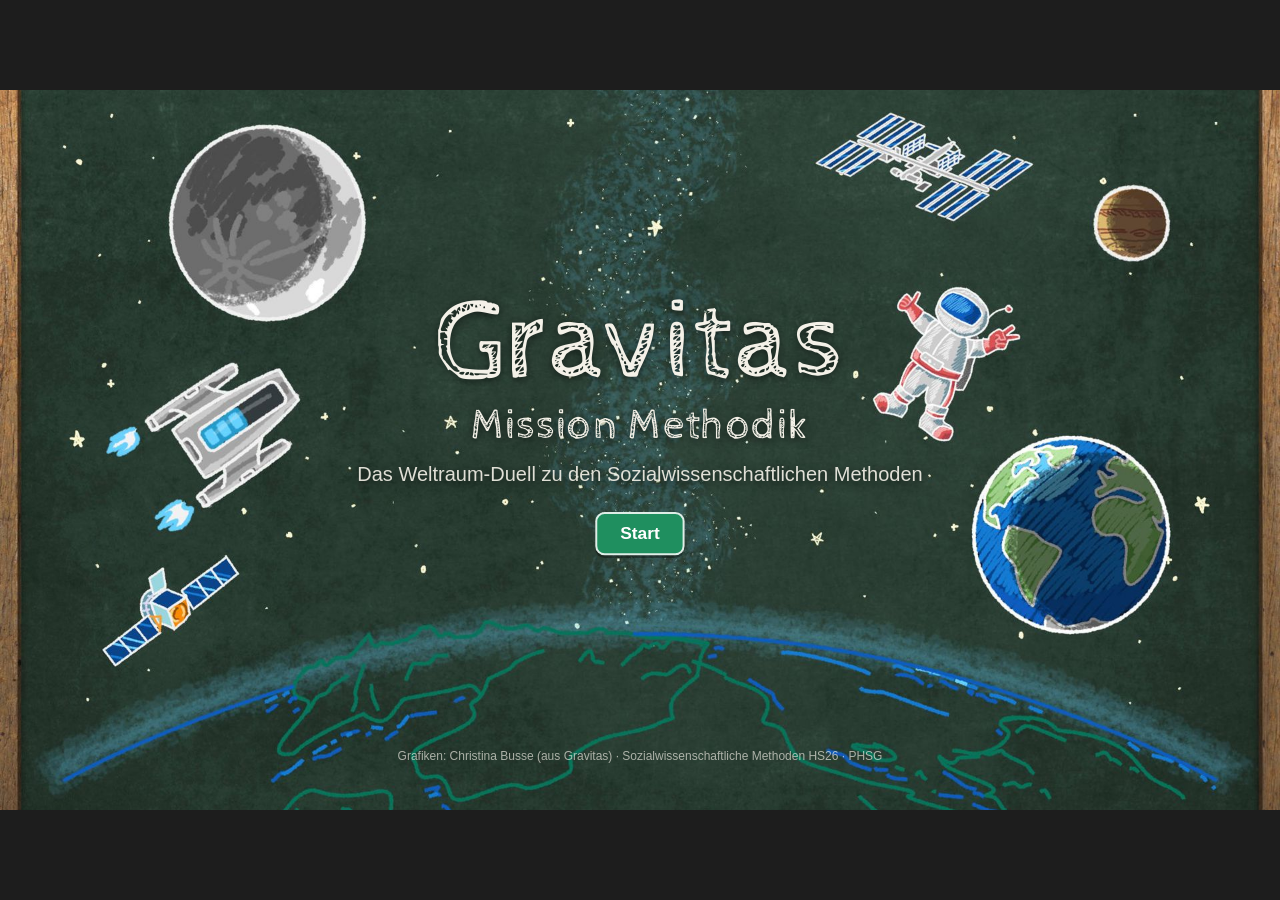
==== index.html @ cd743d02 "Add files via upload" ====
<!DOCTYPE html>
<html lang="de">
<head>
<meta charset="utf-8">
<meta name="viewport" content="width=device-width, initial-scale=1">
<title>Gravitas · Mission Methodik</title>
<link rel="icon" href="assets/kristall.png">
<link rel="stylesheet" href="css/host.css">
</head>
<body>
<div id="stage">

  <!-- ===== Titel ===== -->
  <section id="s-title" class="screen bg-title">
    <div class="title-box">
      <h1 class="chalk big">Gravitas</h1>
      <h2 class="chalk">Mission Methodik</h2>
      <p class="sub">Das Weltraum-Duell zu den Sozialwissenschaftlichen Methoden</p>
      <button class="btn green" id="btn-start">Start</button>
    </div>
    <div class="credits">Grafiken: Christina Busse (aus Gravitas) · Sozialwissenschaftliche Methoden HS26 · PHSG</div>
  </section>

  <!-- ===== Einstellungen ===== -->
  <section id="s-setup" class="screen bg-board hidden">
    <h2 class="chalk head">Missionsplanung</h2>
    <div class="setup-grid">
      <div class="panel">
        <h3>1 · Spielmodus</h3>
        <label class="radio"><input type="radio" name="mode" value="beamer" checked> <b>Beamer</b> – Crews zeigen Antwortkarten A–D, du klickst die Antworten ein (läuft offline)</label>
        <label class="radio" id="lbl-online"><input type="radio" name="mode" value="online"> <b>Online</b> – alle antworten auf dem Handy (QR-Code)</label>
        <div id="online-opts" class="sub-opts hidden">
          <label class="radio"><input type="radio" name="amode" value="person" checked> jede Person antwortet (Mehrheit der Crew zählt)</label>
          <label class="radio"><input type="radio" name="amode" value="crew"> ein Handy pro Crew</label>
          <label class="check"><input type="checkbox" id="opt-research"> Forschungsmodus: Einverständnis abfragen und Antworten pseudonym speichern</label>
        </div>
        <p class="hint" id="online-hint"></p>
        <h3>2 · Crews</h3>
        <div class="row"><span>Anzahl</span>
          <button class="btn mini" data-crews="-1">−</button><b id="crew-count">5</b><button class="btn mini" data-crews="1">+</button>
        </div>
        <div id="crew-names"></div>
      </div>
      <div class="panel">
        <h3>3 · Planeten (Sitzungen)</h3>
        <div id="planet-list"></div>
        <label class="check"><input type="checkbox" id="opt-finale" checked> Finale (alles oder nichts)</label>
        <label class="check"><input type="checkbox" id="opt-events" checked> Ereignisse (Sonnensturm, Schwerelosigkeit)</label>
        <label class="check"><input type="checkbox" id="opt-shuffle" checked> Antwortreihenfolge mischen</label>
        <p class="hint" id="round-info"></p>
        <button class="btn green wide" id="btn-go">Weiter zum Briefing ▶</button>
        <button class="btn small ghost btn-help" style="margin-top:14px">? Bedienung für die Spielleitung</button>
      </div>
    </div>
  </section>

  <!-- ===== Lobby (online) ===== -->
  <section id="s-lobby" class="screen bg-board hidden">
    <h2 class="chalk head">Einsteigen!</h2>
    <div class="lobby-grid">
      <div class="panel qr-panel">
        <div id="qr"></div>
        <p class="join-url" id="join-url"></p>
        <p class="room">Raumcode <b id="room-code">····</b></p>
      </div>
      <div class="panel">
        <h3>Crews an Bord</h3>
        <div id="lobby-crews"></div>
        <button class="btn green wide" id="btn-lobby-go">Alle an Bord – Briefing starten ▶</button>
      </div>
    </div>
  </section>

  <!-- ===== Briefing ===== -->
  <section id="s-brief" class="screen bg-board hidden">
    <h2 class="chalk head">Briefing</h2>
    <div class="brief-card" id="brief-card"></div>
    <div class="brief-nav">
      <button class="btn ghost" id="brief-prev">◀ Zurück</button>
      <div id="brief-dots"></div>
      <button class="btn green" id="brief-next">Weiter ▶</button>
    </div>
    <button class="btn small ghost brief-skip" id="brief-skip">Überspringen</button>
  </section>

  <!-- ===== Sternenkarte ===== -->
  <section id="s-map" class="screen bg-title-dark hidden">
    <h2 class="chalk head">Sternenkarte</h2>
    <div class="map-leader" id="map-leader"></div>
    <div id="map-planets"></div>
    <div class="map-score" id="map-score"></div>
    <div class="controls">
      <button class="btn small ghost btn-brief" title="Briefing zeigen">📖</button>
      <button class="btn small ghost btn-help" title="Bedienung">?</button>
      <button class="btn small ghost" id="btn-endnow">Spiel beenden</button>
      <button class="btn green" id="btn-finale">🏁 Finale: Landung</button>
    </div>
  </section>

  <!-- ===== Spiel ===== -->
  <section id="s-game" class="screen bg-board hidden">
    <div class="topbar">
      <div class="tb-left"><img id="tb-planet" src="" alt=""><div><div class="tb-termin" id="tb-termin"></div><div class="tb-title" id="tb-title"></div></div></div>
      <div class="tb-mid"><div id="tb-type" class="type-badge"></div><div id="journey"></div></div>
      <div class="tb-right"><div id="tb-round"></div><div class="timer" id="timer"><img src="assets/stoppuhr.png" alt=""><span id="timer-s">30</span></div></div>
    </div>

    <div class="qarea">
      <div class="qpanel">
        <div class="duel-banner hidden" id="duel-banner"></div>
        <div class="qtext" id="qtext"></div>
        <div class="qbody">
          <div class="visual hidden" id="visual"></div>
          <div class="opts" id="opts"></div>
        </div>
      </div>
      <div class="side">
        <div class="postit hidden" id="postit"><div class="postit-h" id="postit-h"></div><div class="postit-t" id="postit-t"></div></div>
        <div class="side-info" id="side-info"></div>
      </div>
    </div>

    <div class="track" id="track"></div>

    <div class="controls">
      <button class="btn small ghost btn-help" title="Bedienung">?</button>
      <button class="btn small ghost" id="btn-sound" title="Ton an/aus">🔊</button>
      <button class="btn small ghost" id="btn-plus10" title="+10 Sekunden">+10 s</button>
      <button class="btn small ghost" id="btn-pause" title="Timer anhalten">⏸</button>
      <button class="btn green" id="btn-next">Weiter ▶</button>
    </div>
  </section>

  <!-- ===== Overlays ===== -->
  <div id="overlay" class="overlay hidden"><div class="ov-card" id="ov-card"></div></div>

  <!-- ===== Ende ===== -->
  <section id="s-end" class="screen bg-title hidden">
    <h2 class="chalk head">Mission erfüllt!</h2>
    <div id="podium"></div>
    <div class="end-btns">
      <button class="btn" id="btn-csv">Daten herunterladen (CSV)</button>
      <button class="btn green" id="btn-again">Neue Mission</button>
    </div>
    <canvas id="confetti"></canvas>
  </section>
</div>

<script src="js/common.js"></script>
<script src="js/fragen.js"></script>
<script src="js/firebase-config.js"></script>
<script src="js/net.js"></script>
<script src="js/qrcode.js"></script>
<script src="js/host.js"></script>
</body>
</html>
---- css/host.css ----
@font-face { font-family: "Sketch"; src: url("../assets/CabinSketch-Regular.ttf"); }
* { box-sizing: border-box; }
html, body { margin: 0; height: 100%; background: #1d1d1d; overflow: hidden; font-family: "Segoe UI", "Helvetica Neue", Arial, sans-serif; color: #f4f1e8; }
#stage { position: absolute; width: 1920px; height: 1080px; left: 50%; top: 50%; transform-origin: center center; overflow: hidden; }
.screen { position: absolute; inset: 0; background-size: cover; background-position: center; }
.bg-board { background-image: url("../assets/bg_blau.jpg"); }
.bg-title { background-image: url("../assets/bg_title.jpg"); }
.hidden { display: none !important; }
.chalk { font-family: "Sketch", "Segoe UI", sans-serif; font-weight: 400; letter-spacing: 1px; }
h1.big { font-size: 170px; margin: 0; line-height: 1; }
h2.chalk { font-size: 64px; margin: 0; }
h2.head { position: absolute; top: 60px; width: 100%; text-align: center; }
.sub { font-size: 30px; opacity: .9; margin: 18px 0 40px; }

.title-box { position: absolute; left: 50%; top: 46%; transform: translate(-50%, -50%); text-align: center; text-shadow: 0 3px 12px rgba(0,0,0,.6); }
.credits { position: absolute; bottom: 70px; width: 100%; text-align: center; font-size: 18px; opacity: .65; }

.btn { font: 600 26px "Segoe UI", Arial, sans-serif; color: #fff; background: #4a5a66; border: 3px solid rgba(255,255,255,.85); border-radius: 14px; padding: 14px 34px; cursor: pointer; box-shadow: 0 4px 0 rgba(0,0,0,.35); transition: transform .08s; }
.btn:hover { filter: brightness(1.1); }
.btn:active { transform: translateY(2px); box-shadow: 0 2px 0 rgba(0,0,0,.35); }
.btn.green { background: #1f8f5f; }
.btn.red { background: #c0392b; }
.btn.wide { width: 100%; margin-top: 24px; }
.btn.mini { padding: 2px 16px; font-size: 24px; }
.btn.small { padding: 8px 18px; font-size: 22px; }
.btn.ghost { background: rgba(0,0,0,.25); }

/* Setup */
.setup-grid, .lobby-grid { position: absolute; top: 170px; left: 110px; right: 110px; bottom: 90px; display: grid; grid-template-columns: 1fr 1fr; gap: 40px; }
.panel { background: rgba(0,0,0,.28); border: 2px solid rgba(255,255,255,.55); border-radius: 18px; padding: 26px 34px; overflow: auto; }
.panel h3 { font-family: "Sketch", sans-serif; font-weight: 400; font-size: 36px; margin: 6px 0 12px; }
.radio, .check { display: block; font-size: 23px; margin: 10px 0; cursor: pointer; line-height: 1.3; }
.radio input, .check input { transform: scale(1.5); margin-right: 12px; }
.sub-opts { margin-left: 40px; padding-left: 14px; border-left: 3px solid rgba(255,255,255,.35); }
.hint { font-size: 20px; opacity: .8; margin: 8px 0; }
.row { display: flex; align-items: center; gap: 18px; font-size: 24px; margin: 6px 0 14px; }
#crew-names { display: grid; grid-template-columns: 1fr 1fr; gap: 10px 16px; }
#crew-names input { width: 100%; font-size: 22px; padding: 8px 12px; border-radius: 10px; border: 2px solid rgba(255,255,255,.6); background: rgba(255,255,255,.12); color: #fff; }
.planet-row { display: flex; align-items: center; gap: 14px; font-size: 23px; margin: 8px 0; cursor: pointer; }
.planet-row img { width: 46px; height: 46px; object-fit: contain; }
.planet-row input { transform: scale(1.5); }
.tag { font-size: 15px; background: #b8860b; color: #fff; border-radius: 6px; padding: 1px 8px; }

/* Lobby */
.qr-panel { text-align: center; }
#qr { background: #fff; display: inline-block; padding: 18px; border-radius: 14px; margin-top: 10px; }
#qr img, #qr canvas { width: 420px; height: 420px; image-rendering: pixelated; }
.join-url { font-size: 22px; word-break: break-all; opacity: .9; }
.room { font-size: 36px; margin: 6px; }
.room b { font-size: 70px; letter-spacing: 10px; font-family: "Sketch", sans-serif; }
.lobby-crew { display: flex; justify-content: space-between; font-size: 26px; padding: 10px 14px; margin: 8px 0; border-radius: 10px; background: rgba(255,255,255,.08); }

/* Game: Kopfzeile */
.topbar { position: absolute; top: 46px; left: 70px; right: 70px; height: 92px; display: flex; align-items: center; justify-content: space-between; }
.tb-left { display: flex; align-items: center; gap: 16px; width: 560px; }
.tb-left img { width: 80px; height: 80px; object-fit: contain; }
.tb-termin { font-size: 20px; opacity: .8; }
.tb-title { font-family: "Sketch", sans-serif; font-size: 34px; }
.tb-mid { display: flex; flex-direction: column; align-items: center; gap: 6px; }
.type-badge { font-size: 28px; font-weight: 700; background: rgba(0,0,0,.35); border: 2px solid rgba(255,255,255,.6); border-radius: 30px; padding: 4px 26px; }
#journey { display: flex; gap: 10px; }
#journey img { width: 30px; height: 30px; object-fit: contain; opacity: .35; filter: grayscale(.7); }
#journey img.done { opacity: .8; filter: none; }
#journey img.now { opacity: 1; filter: drop-shadow(0 0 8px #fff); transform: scale(1.3); }
.tb-right { display: flex; align-items: center; gap: 24px; font-size: 24px; width: 560px; justify-content: flex-end; }
.timer { position: relative; width: 92px; height: 100px; }
.timer img { width: 92px; }
.timer span { position: absolute; left: 0; right: 0; top: 34px; text-align: center; font: 700 30px "Segoe UI", sans-serif; color: #fff; text-shadow: 0 0 6px #000; }
.timer.low span { color: #ff6b6b; }

/* Fragebereich */
.qarea { position: absolute; top: 150px; left: 70px; right: 70px; height: 520px; display: flex; gap: 26px; }
.qpanel { flex: 1; display: flex; flex-direction: column; }
.qtext { font-size: 38px; line-height: 1.28; font-weight: 600; margin: 6px 0 18px; text-shadow: 0 2px 6px rgba(0,0,0,.5); }
.qbody { flex: 1; display: flex; gap: 22px; min-height: 0; }
.visual { width: 470px; flex: none; background: rgba(255,255,255,.95); border-radius: 14px; padding: 8px; }
.visual svg { width: 100%; height: 100%; }
.opts { flex: 1; display: grid; grid-template-columns: 1fr 1fr; grid-auto-rows: 1fr; gap: 16px; }
.opts.one-col { grid-template-columns: 1fr; }
.opt { display: flex; align-items: center; gap: 16px; background: rgba(0,0,0,.32); border: 3px solid rgba(255,255,255,.6); border-radius: 16px; padding: 10px 18px; font-size: 27px; line-height: 1.22; transition: all .35s; }
.opt .L { flex: none; width: 58px; height: 58px; border-radius: 50%; display: flex; align-items: center; justify-content: center; font: 800 32px "Segoe UI", sans-serif; color: #fff; border: 3px solid #fff; }
.opt.right { background: rgba(31,143,95,.85); border-color: #b9ffda; transform: scale(1.02); }
.opt.wrong { opacity: .35; }
.opt .who { margin-left: auto; display: flex; gap: 6px; }
.opt .who i { width: 22px; height: 22px; border-radius: 50%; display: inline-block; border: 2px solid #fff; }
.duel-banner { font-size: 30px; font-weight: 700; color: #ffd43b; margin-bottom: 4px; }

.side { width: 520px; flex: none; position: relative; }
.postit { position: absolute; inset: -10px -14px 0 -10px; background: url("../assets/postit.png") center/100% 100% no-repeat; color: #333; padding: 46px 52px 60px 46px; transform: rotate(1.5deg); animation: drop .5s ease-out; }
.postit-h { font-family: "Sketch", sans-serif; font-size: 34px; margin-bottom: 10px; color: #1b4332; }
.postit-t { font-size: 25px; line-height: 1.32; }
.postit-t .ref { display: block; margin-top: 12px; font-size: 19px; color: #666; }
@keyframes drop { from { transform: translateY(-40px) rotate(-4deg); opacity: 0; } to { transform: rotate(1.5deg); opacity: 1; } }
.side-info { font-size: 24px; line-height: 1.4; background: rgba(0,0,0,.25); border: 2px dashed rgba(255,255,255,.5); border-radius: 16px; padding: 18px 22px; }
.side-info b { color: #ffd43b; }

/* Rennstrecke */
.track { position: absolute; left: 70px; right: 70px; top: 688px; bottom: 112px; display: flex; flex-direction: column; gap: 6px; }
.lane { flex: 1; position: relative; display: flex; align-items: center; background: rgba(0,0,0,.2); border-radius: 12px; min-height: 0; }
.lane.duel { background: rgba(255,212,59,.18); box-shadow: inset 0 0 0 2px #ffd43b; }
.lane.dim { opacity: .5; }
.lane-label { width: 270px; flex: none; padding: 0 14px; display: flex; align-items: center; gap: 10px; }
.lane-flag { width: 14px; align-self: stretch; border-radius: 6px; margin: 6px 0; }
.lane-name { font-size: 24px; font-weight: 700; white-space: nowrap; overflow: hidden; text-overflow: ellipsis; max-width: 170px; }
.lane-fuel { margin-left: auto; display: flex; align-items: center; gap: 4px; font: 800 28px "Segoe UI", sans-serif; }
.lane-fuel img { height: 30px; }
.lane-road { position: relative; flex: 1; height: 100%; border-left: 2px dashed rgba(255,255,255,.35); margin-right: 360px; }
.shuttle { position: absolute; top: 50%; height: 88%; max-height: 70px; transform: translate(-10%, -50%); transition: left 1.2s cubic-bezier(.3,1.4,.5,1); left: 0; }
.shuttle img { height: 100%; animation: bob 2.2s ease-in-out infinite; }
@keyframes bob { 50% { transform: translateY(-4px) rotate(-2deg); } }
.delta { position: absolute; top: 50%; transform: translateY(-50%); font: 800 34px "Segoe UI", sans-serif; text-shadow: 0 0 8px #000; animation: rise 1.8s forwards; white-space: nowrap; }
.delta.plus { color: #8ce99a; } .delta.minus { color: #ff8787; }
@keyframes rise { 0% { opacity: 0; } 15% { opacity: 1; } 80% { opacity: 1; transform: translateY(-90%); } 100% { opacity: 0; transform: translateY(-120%); } }
.asteroid { position: absolute; top: 50%; left: 110%; height: 70px; transform: translateY(-50%) rotate(0deg); transition: left .6s ease-in, transform .6s; z-index: 5; }
.boom { position: absolute; top: 50%; height: 90px; transform: translate(-30%, -50%) scale(.3); animation: boom .9s forwards; }
@keyframes boom { 50% { transform: translate(-30%, -50%) scale(1.2); opacity: 1; } 100% { transform: translate(-30%, -50%) scale(1.5); opacity: 0; } }
.lane-input { position: absolute; right: 10px; top: 50%; transform: translateY(-50%); display: flex; gap: 6px; align-items: center; }
.ib { width: 50px; height: 44px; border-radius: 10px; border: 2px solid rgba(255,255,255,.7); color: #fff; font: 800 22px "Segoe UI", sans-serif; cursor: pointer; opacity: .55; }
.ib.sel { opacity: 1; outline: 4px solid #fff; transform: scale(1.08); }
.ib.bet { background: #6c5ce7; width: 44px; }
.jk { width: 44px; height: 44px; border-radius: 50%; border: 2px solid rgba(255,255,255,.7); background: rgba(0,0,0,.35); font-size: 22px; cursor: pointer; }
.jk.used { opacity: .2; cursor: default; }
.jk.active { background: #f08c00; box-shadow: 0 0 12px #ffd43b; }
.lane-status { position: absolute; right: 12px; top: 50%; transform: translateY(-50%); font-size: 22px; display: flex; gap: 10px; align-items: center; }
.pill { background: rgba(0,0,0,.4); border-radius: 20px; padding: 4px 14px; }
.pill.ok { background: #1f8f5f; }
.pill.bad { background: #a33; }

.controls { position: absolute; right: 70px; bottom: 34px; display: flex; gap: 14px; align-items: center; }

/* Overlay */
.overlay { position: absolute; inset: 0; background: rgba(0,0,0,.55); display: flex; align-items: center; justify-content: center; z-index: 50; }
.ov-card { min-width: 900px; max-width: 1300px; background: url("../assets/bg.jpg") center/cover; border: 10px solid #8b5a2b; border-radius: 22px; padding: 50px 70px; text-align: center; box-shadow: 0 20px 60px rgba(0,0,0,.6); animation: pop .45s cubic-bezier(.3,1.5,.5,1); }
.ov-card img { max-height: 220px; margin-bottom: 10px; }
.ov-card h2 { font-family: "Sketch", sans-serif; font-weight: 400; font-size: 76px; margin: 0 0 10px; }
.ov-card p { font-size: 32px; line-height: 1.35; margin: 10px 0 30px; }
.ov-card .small { font-size: 24px; opacity: .85; }
@keyframes pop { from { transform: scale(.6); opacity: 0; } }
.countdown { font-family: "Sketch", sans-serif; font-size: 300px; line-height: 1; }

/* Ende */
#podium { position: absolute; top: 190px; left: 200px; right: 200px; bottom: 200px; display: flex; align-items: flex-end; justify-content: center; gap: 30px; }
.pod { width: 240px; text-align: center; }
.pod .bar { background: rgba(0,0,0,.35); border: 3px solid rgba(255,255,255,.7); border-radius: 14px 14px 0 0; display: flex; flex-direction: column; justify-content: flex-start; padding-top: 14px; font: 800 44px "Segoe UI", sans-serif; }
.pod .rank { font-family: "Sketch", sans-serif; font-size: 60px; }
.pod .nm { font-size: 28px; font-weight: 700; margin: 8px 0; }
.pod img { height: 80px; }
.end-btns { position: absolute; bottom: 90px; width: 100%; display: flex; justify-content: center; gap: 30px; }
#confetti { position: absolute; inset: 0; pointer-events: none; }

/* Briefing */
.bg-title-dark { background-image: linear-gradient(rgba(10,30,30,.35), rgba(10,30,30,.35)), url("../assets/bg.jpg"); background-size: cover; }
.brief-card { position: absolute; left: 50%; top: 150px; transform: translateX(-50%); width: 1260px; height: 690px; background: rgba(0,0,0,.3); border: 3px solid rgba(255,255,255,.6); border-radius: 26px; padding: 40px 80px; text-align: center; animation: pop .35s ease-out; }
.brief-card img { height: 170px; max-width: 420px; object-fit: contain; filter: drop-shadow(0 6px 12px rgba(0,0,0,.4)); }
.brief-card h2 { font-family: "Sketch", sans-serif; font-weight: 400; font-size: 70px; margin: 14px 0 18px; }
.brief-t { font-size: 34px; line-height: 1.45; }
.brief-grid { display: grid; grid-template-columns: 1fr 1fr; gap: 14px 26px; text-align: left; font-size: 25px; line-height: 1.35; }
.brief-grid div { background: rgba(255,255,255,.08); border-radius: 14px; padding: 14px 20px; }
.brief-nav { position: absolute; bottom: 90px; left: 50%; transform: translateX(-50%); width: 1260px; display: flex; justify-content: space-between; align-items: center; }
#brief-dots { display: flex; gap: 14px; }
#brief-dots i { width: 18px; height: 18px; border-radius: 50%; background: rgba(255,255,255,.3); }
#brief-dots i.on { background: #ffd43b; transform: scale(1.3); }
.brief-skip { position: absolute; top: 70px; right: 90px; }
/* Sternenkarte */
.map-leader { position: absolute; top: 150px; width: 100%; text-align: center; font-size: 34px; text-shadow: 0 2px 8px #000; }
#map-planets { position: absolute; inset: 0; }
.map-path { position: absolute; inset: 0; width: 1920px; height: 1080px; pointer-events: none; }
.map-path line { stroke: rgba(255,255,255,.55); stroke-width: 5; stroke-dasharray: 4 18; stroke-linecap: round; }
.map-planet { position: absolute; transform: translate(-50%, -50%); width: 280px; background: none; border: none; color: #fff; cursor: pointer; display: flex; flex-direction: column; align-items: center; gap: 2px; text-shadow: 0 2px 6px #000; transition: transform .2s; }
.map-planet img { width: 150px; height: 150px; object-fit: contain; filter: drop-shadow(0 0 18px rgba(255,255,255,.45)); animation: float 4s ease-in-out infinite; }
.map-planet:hover { transform: translate(-50%, -50%) scale(1.08); }
.map-planet .mp-t { font-family: "Sketch", sans-serif; font-size: 32px; }
.map-planet .mp-s { font-size: 20px; opacity: .9; }
.map-planet .mp-b { font-size: 18px; background: rgba(0,0,0,.45); border: 2px solid rgba(255,255,255,.6); border-radius: 14px; padding: 2px 12px; margin-top: 4px; }
.map-planet.done { cursor: default; opacity: .45; }
.map-planet.done img { animation: none; filter: grayscale(.8); }
.map-planet.done .mp-b { background: #1f8f5f; }
@keyframes float { 50% { transform: translateY(-10px); } }
.map-score { position: absolute; left: 70px; bottom: 40px; display: flex; gap: 12px; flex-wrap: wrap; max-width: 1000px; }
.chip { display: flex; align-items: center; gap: 8px; font-size: 22px; background: rgba(0,0,0,.4); border: 3px solid; border-radius: 22px; padding: 4px 14px; }
.chip img { height: 24px; }
.pulse { animation: pulse 1.2s ease-in-out infinite; }
@keyframes pulse { 50% { box-shadow: 0 0 0 10px rgba(31,143,95,.35); } }
/* Hilfe */
table.help { width: 100%; border-collapse: collapse; text-align: left; font-size: 24px; margin: 10px 0 26px; }
table.help td { padding: 10px 12px; border-bottom: 1px solid rgba(255,255,255,.25); vertical-align: top; }
table.help td:first-child { white-space: nowrap; width: 38%; }
.kb { display: inline-block; min-width: 34px; text-align: center; border-radius: 8px; border: 2px solid #fff; font-weight: 800; margin-right: 4px; padding: 0 6px; }
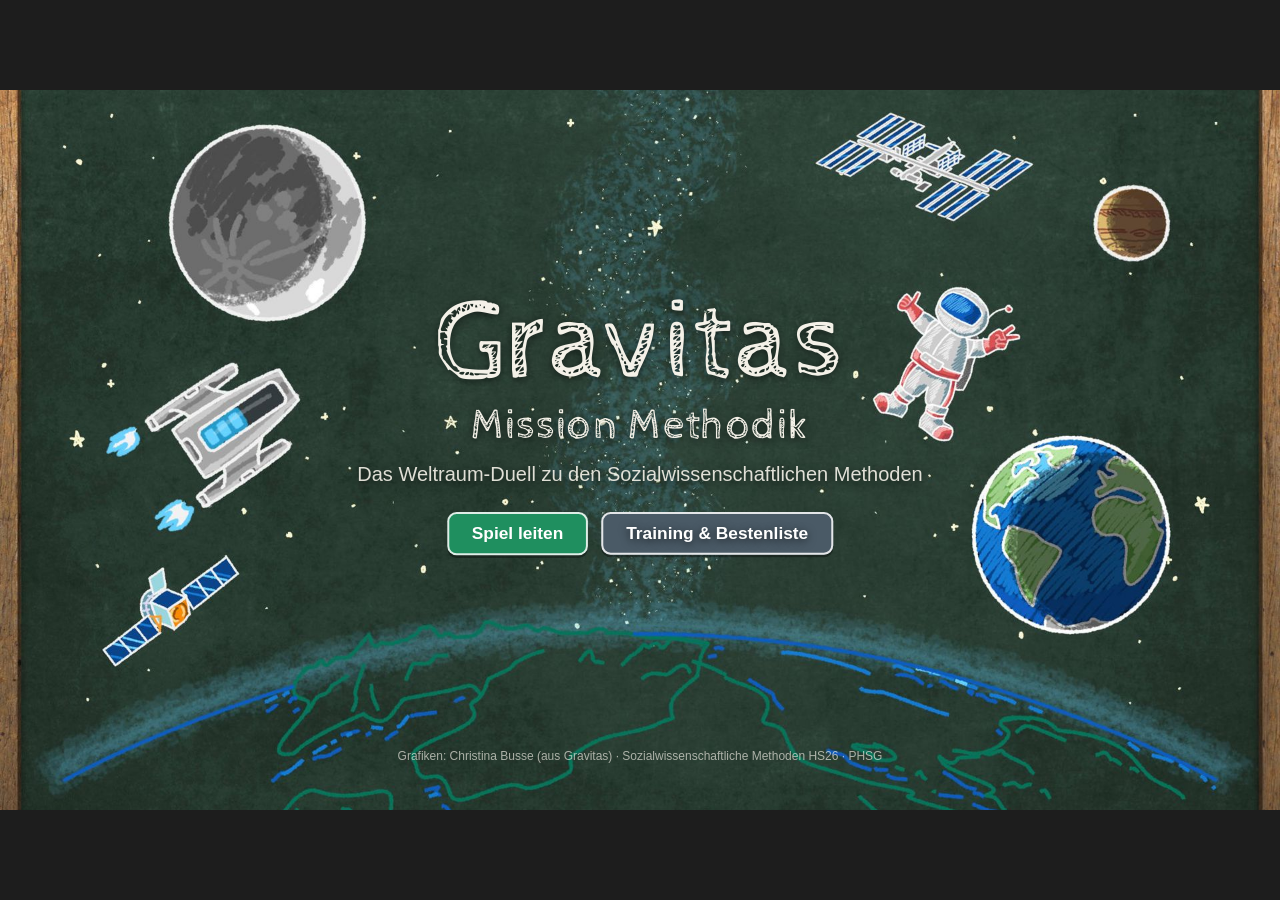
==== commit d0b505f9: "Add files via upload" ====
--- a/index.html
+++ b/index.html
@@ -16,7 +16,8 @@
       <h1 class="chalk big">Gravitas</h1>
       <h2 class="chalk">Mission Methodik</h2>
       <p class="sub">Das Weltraum-Duell zu den Sozialwissenschaftlichen Methoden</p>
-      <button class="btn green" id="btn-start">Start</button>
+      <button class="btn green" id="btn-start">Spiel leiten</button>
+      <a class="btn" href="training.html" style="text-decoration:none;margin-left:16px">Training & Bestenliste</a>
     </div>
     <div class="credits">Grafiken: Christina Busse (aus Gravitas) · Sozialwissenschaftliche Methoden HS26 · PHSG</div>
   </section>
@@ -32,6 +33,7 @@
         <div id="online-opts" class="sub-opts hidden">
           <label class="radio"><input type="radio" name="amode" value="person" checked> jede Person antwortet (Mehrheit der Crew zählt)</label>
           <label class="radio"><input type="radio" name="amode" value="crew"> ein Handy pro Crew</label>
+          <label class="check"><input type="checkbox" id="opt-auto"> Autopilot: Das Spiel läuft ohne Spielleitung weiter (für Lerngruppen)</label>
           <label class="check"><input type="checkbox" id="opt-research"> Forschungsmodus: Einverständnis abfragen und Antworten pseudonym speichern</label>
         </div>
         <p class="hint" id="online-hint"></p>
@@ -97,38 +99,33 @@
     </div>
   </section>
 
-  <!-- ===== Spiel ===== -->
+  <!-- ===== Spiel: Frage ===== -->
   <section id="s-game" class="screen bg-board hidden">
-    <div class="topbar">
-      <div class="tb-left"><img id="tb-planet" src="" alt=""><div><div class="tb-termin" id="tb-termin"></div><div class="tb-title" id="tb-title"></div></div></div>
-      <div class="tb-mid"><div id="tb-type" class="type-badge"></div><div id="journey"></div></div>
-      <div class="tb-right"><div id="tb-round"></div><div class="timer" id="timer"><img src="assets/stoppuhr.png" alt=""><span id="timer-s">30</span></div></div>
-    </div>
-
-    <div class="qarea">
-      <div class="qpanel">
-        <div class="duel-banner hidden" id="duel-banner"></div>
-        <div class="qtext" id="qtext"></div>
-        <div class="qbody">
-          <div class="visual hidden" id="visual"></div>
-          <div class="opts" id="opts"></div>
-        </div>
-      </div>
-      <div class="side">
-        <div class="postit hidden" id="postit"><div class="postit-h" id="postit-h"></div><div class="postit-t" id="postit-t"></div></div>
-        <div class="side-info" id="side-info"></div>
+    <div class="g-top">
+      <div class="g-where"><img id="tb-planet" src="" alt=""><span id="tb-title"></span></div>
+      <div class="g-type" id="tb-type"></div>
+      <div class="g-right">
+        <span class="g-tools"><button class="tool btn-help" title="Bedienung">?</button><button class="tool" id="btn-sound" title="Ton">🔊</button><button class="tool" id="btn-plus10" title="+10 Sekunden">+10</button><button class="tool" id="btn-pause" title="Pause">⏸</button></span>
+        <span id="tb-round"></span>
+        <div class="timer" id="timer"><img src="assets/stoppuhr.png" alt=""><span id="timer-s">30</span></div>
       </div>
     </div>
+    <div class="g-q" id="qtext"></div>
+    <div class="g-body" id="g-body">
+      <div class="visual hidden" id="visual"></div>
+      <div class="opts" id="opts"></div>
+      <div class="bet-info hidden" id="bet-info"></div>
+      <div class="postit hidden" id="postit"><div class="postit-h" id="postit-h"></div><div class="postit-t" id="postit-t"></div></div>
+    </div>
+    <div class="crewbar" id="crewbar"></div>
+    <div class="controls"><button class="btn green" id="btn-next">Weiter ▶</button></div>
+  </section>
 
+  <!-- ===== Rennstand ===== -->
+  <section id="s-race" class="screen bg-board hidden">
+    <h2 class="chalk head">Rennstand</h2>
     <div class="track" id="track"></div>
-
-    <div class="controls">
-      <button class="btn small ghost btn-help" title="Bedienung">?</button>
-      <button class="btn small ghost" id="btn-sound" title="Ton an/aus">🔊</button>
-      <button class="btn small ghost" id="btn-plus10" title="+10 Sekunden">+10 s</button>
-      <button class="btn small ghost" id="btn-pause" title="Timer anhalten">⏸</button>
-      <button class="btn green" id="btn-next">Weiter ▶</button>
-    </div>
+    <div class="controls"><button class="btn green" id="btn-race-next">Nächste Runde ▶</button></div>
   </section>
 
   <!-- ===== Overlays ===== -->
--- a/css/host.css
+++ b/css/host.css
@@ -186,3 +186,70 @@
 table.help td { padding: 10px 12px; border-bottom: 1px solid rgba(255,255,255,.25); vertical-align: top; }
 table.help td:first-child { white-space: nowrap; width: 38%; }
 .kb { display: inline-block; min-width: 34px; text-align: center; border-radius: 8px; border: 2px solid #fff; font-weight: 800; margin-right: 4px; padding: 0 6px; }
+
+/* ===== Neues, ruhigeres Spiel-Layout ===== */
+.g-top { position: absolute; top: 50px; left: 80px; right: 80px; height: 80px; display: flex; align-items: center; justify-content: space-between; }
+.g-where { display: flex; align-items: center; gap: 14px; font-size: 28px; opacity: .9; width: 520px; }
+.g-where img { width: 62px; height: 62px; object-fit: contain; }
+.g-type { font-size: 30px; font-weight: 700; background: rgba(0,0,0,.35); border: 2px solid rgba(255,255,255,.6); border-radius: 30px; padding: 6px 28px; }
+.g-type b { color: #ffd43b; }
+.g-right { width: 520px; display: flex; align-items: center; justify-content: flex-end; gap: 18px; font-size: 24px; }
+.g-tools { display: flex; gap: 6px; opacity: .55; }
+.g-tools:hover { opacity: 1; }
+.tool { width: 46px; height: 40px; border-radius: 10px; border: 2px solid rgba(255,255,255,.6); background: rgba(0,0,0,.3); color: #fff; font: 700 18px "Segoe UI", sans-serif; cursor: pointer; }
+.g-q { position: absolute; top: 160px; left: 100px; right: 100px; font-size: 46px; line-height: 1.25; font-weight: 600; text-shadow: 0 2px 8px rgba(0,0,0,.55); }
+.g-body { position: absolute; top: 340px; left: 100px; right: 100px; bottom: 210px; display: flex; gap: 30px; }
+.g-body .opts { flex: 1; gap: 20px; }
+.g-body .opt { font-size: 32px; padding: 14px 24px; }
+.g-body .opt .L { width: 66px; height: 66px; font-size: 36px; }
+.g-body .opts.one-col .opt { font-size: 29px; }
+.g-body .visual { width: 560px; }
+.g-body.reveal .opts { flex: 0 0 58%; }
+.g-body.reveal .opt { font-size: 25px; padding: 8px 18px; }
+.g-body.reveal .opt .L { width: 50px; height: 50px; font-size: 28px; }
+.g-body.reveal .visual { display: none; }
+.g-body .postit { position: relative; inset: auto; flex: 1; margin-top: -10px; }
+.g-body .postit-t { font-size: 27px; }
+.bet-info { flex: 1; align-self: center; text-align: center; font-size: 40px; line-height: 1.5; background: rgba(0,0,0,.25); border: 2px dashed rgba(255,255,255,.5); border-radius: 20px; padding: 40px; }
+.opt .who i { width: 26px; height: 26px; }
+
+.crewbar { position: absolute; left: 80px; right: 330px; bottom: 50px; height: 110px; display: flex; gap: 12px; }
+.cchip { flex: 1; min-width: 0; background: rgba(0,0,0,.35); border: 3px solid var(--c); border-radius: 16px; padding: 8px 14px; display: grid; grid-template-columns: 1fr auto; grid-template-rows: auto auto; align-items: center; row-gap: 4px; transition: all .3s; }
+.cchip .cc-name { font-size: 24px; font-weight: 700; white-space: nowrap; overflow: hidden; text-overflow: ellipsis; }
+.cchip .cc-fuel { font: 800 30px "Segoe UI", sans-serif; display: flex; align-items: center; gap: 4px; justify-self: end; }
+.cchip .cc-fuel img { height: 30px; }
+.cchip .cc-st { font-size: 22px; opacity: .9; }
+.cchip .cc-jk { justify-self: end; font-size: 20px; display: flex; gap: 4px; }
+.cchip .jk-av { opacity: .45; } .cchip .jk-on { background: #f08c00; border-radius: 8px; padding: 0 4px; }
+.cchip.duel { background: rgba(255,212,59,.22); box-shadow: 0 0 16px rgba(255,212,59,.6); }
+.cchip.dim { opacity: .45; }
+.cchip.ok { background: rgba(31,143,95,.55); }
+.cchip.bad { background: rgba(170,40,40,.45); }
+
+/* Rennstand */
+#s-race .track { top: 170px; bottom: 170px; left: 100px; right: 100px; gap: 12px; }
+#s-race .lane-road { margin-right: 140px; }
+#s-race .lane-name { font-size: 28px; max-width: 160px; }
+#s-race .lane-label { width: 320px; }
+#s-race .shuttle { max-height: 90px; }
+
+/* Panel (Eintragen) */
+.ov-card.wide { min-width: 1250px; padding: 36px 50px; }
+.pcard h2 { margin-bottom: 4px; }
+.pcard .small { margin: 0 0 18px; }
+.prows { display: flex; flex-direction: column; gap: 10px; margin-bottom: 22px; }
+.prow { display: flex; align-items: center; gap: 22px; background: rgba(0,0,0,.25); border-radius: 14px; padding: 10px 18px; }
+.prow.duel { background: rgba(255,212,59,.2); }
+.prow.spect { opacity: .75; }
+.pname { width: 290px; text-align: left; font-size: 28px; font-weight: 700; border-left: 10px solid; padding-left: 14px; display: flex; flex-direction: column; }
+.pname small { font-size: 17px; font-weight: 400; opacity: .8; }
+.pbtns { display: flex; gap: 12px; flex: 1; }
+.pb { width: 84px; height: 64px; border-radius: 12px; border: 3px solid rgba(255,255,255,.7); color: #fff; font: 800 30px "Segoe UI", sans-serif; cursor: pointer; opacity: .45; }
+.pb.bet { background: #6c5ce7; }
+.pb.sel { opacity: 1; outline: 5px solid #fff; transform: scale(1.06); }
+.pjk { display: flex; gap: 10px; }
+.pj { width: 58px; height: 58px; border-radius: 50%; border: 2px solid rgba(255,255,255,.7); background: rgba(0,0,0,.35); font-size: 26px; cursor: pointer; }
+.pj.on { background: #f08c00; box-shadow: 0 0 14px #ffd43b; }
+.pj:disabled { opacity: .2; cursor: default; }
+.splash-ico { font-size: 120px; line-height: 1.1; }
+.duel-line { font-size: 44px !important; margin: 4px 0 !important; }
